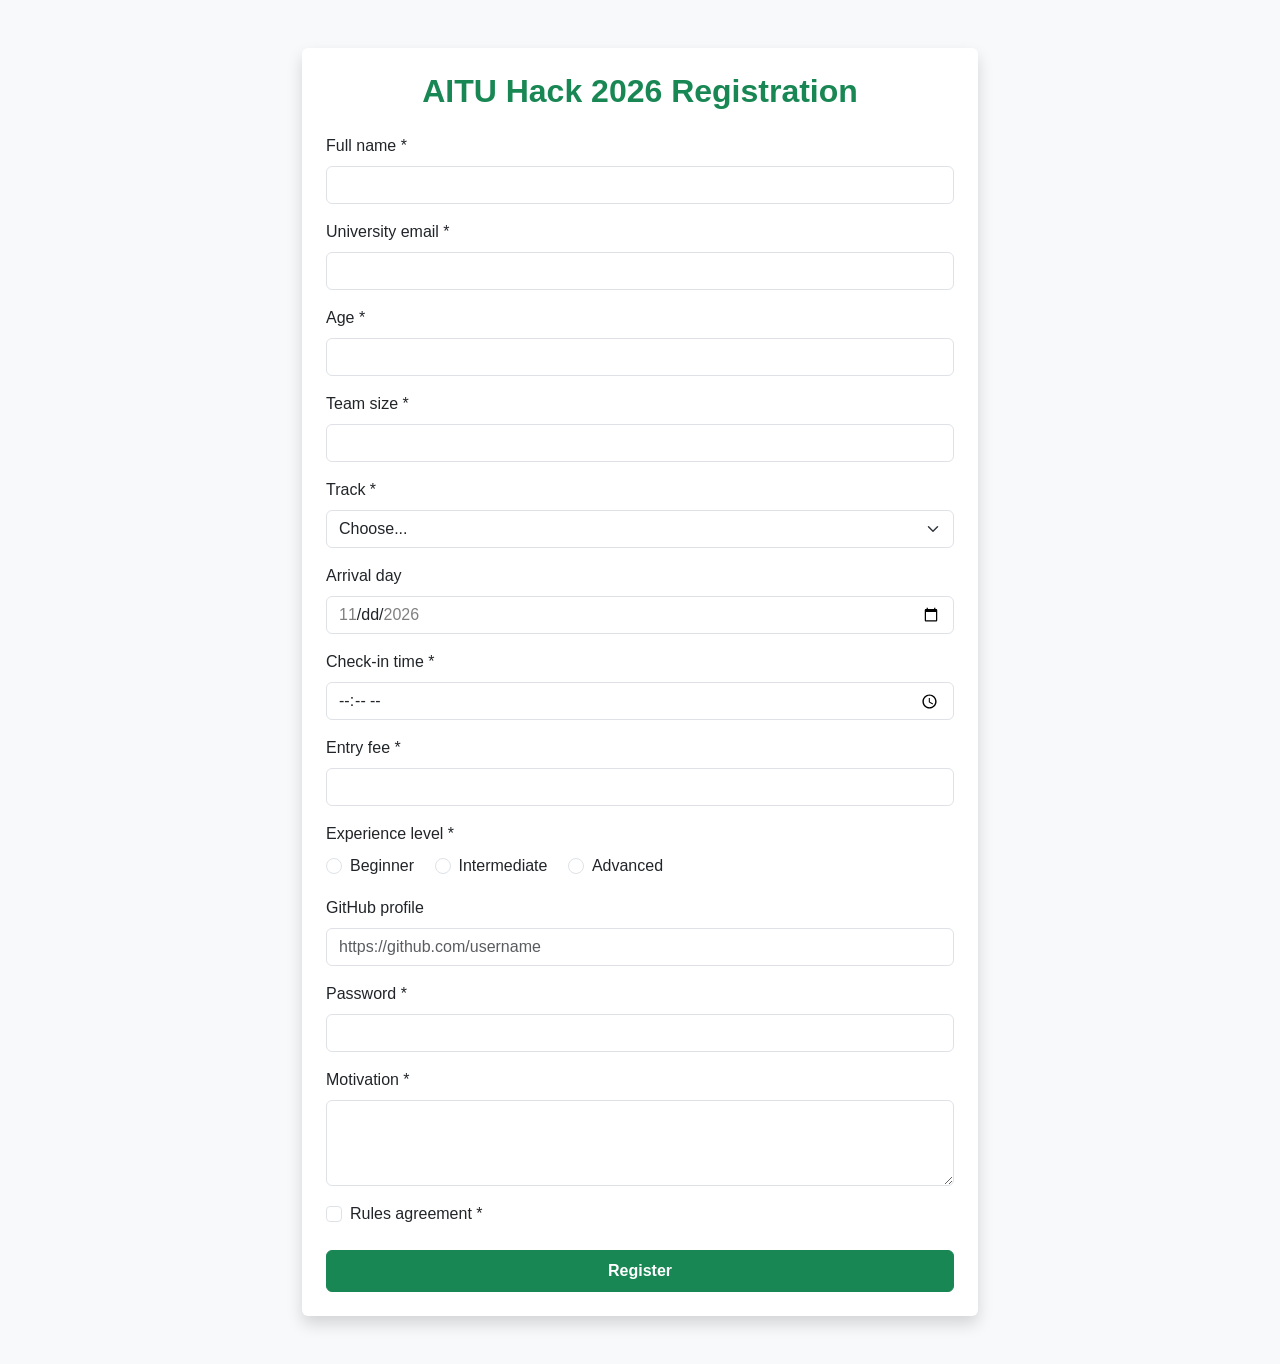
==== task2.html @ c435ef93 "2" ====
<!DOCTYPE html>
<html lang="en">
<head>
    <meta charset="UTF-8">
    <meta name="viewport" content="width=device-width, initial-scale=1.0">
    <title>AITU Hack 2026 Registration</title>
    <link href="https://cdn.jsdelivr.net/npm/bootstrap@5.3.3/dist/css/bootstrap.min.css" rel="stylesheet">
    <link rel="stylesheet" href="css/task1.css">
</head>
<body class="bg-light py-5">
    <div class="container" style="max-width: 700px;">
        <div class="card shadow border-0 p-4">
            <h2 class="fw-bold mb-4 text-center text-success">AITU Hack 2026 Registration</h2>
            
            <form class="needs-validation">
                <div class="mb-3">
                    <label for="fullname" class="form-label">Full name *</label>
                    <input type="text" class="form-control" id="fullname" minlength="2" maxlength="40" required>
                    <div class="invalid-feedback">Please enter a valid name (2 to 40 characters).</div>
                </div>

                <div class="mb-3">
                    <label for="email" class="form-label">University email *</label>
                    <input type="email" class="form-control" id="email" required>
                    <div class="invalid-feedback">Please enter a valid university email address.</div>
                </div>

                <div class="mb-3">
                    <label for="age" class="form-label">Age *</label>
                    <input type="number" class="form-control" id="age" min="16" max="30" step="1" required>
                    <div class="invalid-feedback">Age must be a whole number between 16 and 30.</div>
                </div>

                <div class="mb-3">
                    <label for="teamsize" class="form-label">Team size *</label>
                    <input type="number" class="form-control" id="teamsize" min="1" max="4" step="1" required>
                    <div class="invalid-feedback">Team size must be a whole number from 1 to 4.</div>
                </div>

                <div class="mb-3">
                    <label for="track" class="form-label">Track *</label>
                    <select class="form-select" id="track" required>
                        <option value="" disabled selected>Choose...</option>
                        <option value="Web">Web</option>
                        <option value="Mobile">Mobile</option>
                        <option value="AI">AI</option>
                        <option value="GameDev">GameDev</option>
                    </select>
                    <div class="invalid-feedback">Please select a valid track.</div>
                </div>

                <div class="mb-3">
                    <label for="arrival" class="form-label">Arrival day</label>
                    <input type="date" class="form-control" id="arrival" min="2026-11-20" max="2026-11-22">
                    <div class="invalid-feedback">Arrival day must be between 20-22 November 2026.</div>
                </div>

                <div class="mb-3">
                    <label for="checkin" class="form-label">Check-in time *</label>
                    <input type="time" class="form-control" id="checkin" min="09:00" max="18:00" step="1800" required>
                    <div class="invalid-feedback">Check-in time must be between 09:00 and 18:00 in 30-minute intervals.</div>
                </div>

                <div class="mb-3">
                    <label for="fee" class="form-label">Entry fee *</label>
                    <input type="number" class="form-control" id="fee" min="0" max="5000" step="500" required>
                    <div class="invalid-feedback">Fee must be between 0 and 5000 T in steps of 500.</div>
                </div>

                <div class="mb-3">
                    <label class="form-label d-block">Experience level *</label>
                    <div class="form-check form-check-inline">
                        <input class="form-check-input" type="radio" name="exp" id="exp1" value="Beginner" required>
                        <label class="form-check-label" for="exp1">Beginner</label>
                    </div>
                    <div class="form-check form-check-inline">
                        <input class="form-check-input" type="radio" name="exp" id="exp2" value="Intermediate">
                        <label class="form-check-label" for="exp2">Intermediate</label>
                    </div>
                    <div class="form-check form-check-inline">
                        <input class="form-check-input" type="radio" name="exp" id="exp3" value="Advanced">
                        <label class="form-check-label" for="exp3">Advanced</label>
                    </div>
                </div>

                <div class="mb-3">
                    <label for="github" class="form-label">GitHub profile</label>
                    <input type="url" class="form-control" id="github" placeholder="https://github.com/username">
                    <div class="invalid-feedback">Please enter a valid URL.</div>
                </div>

                <div class="mb-3">
                    <label for="password" class="form-label">Password *</label>
                    <input type="password" class="form-control" id="password" minlength="8" maxlength="20" required>
                    <div class="invalid-feedback">Password must be between 8 and 20 characters.</div>
                </div>

                <div class="mb-3">
                    <label for="motivation" class="form-label">Motivation *</label>
                    <textarea class="form-control" id="motivation" rows="3" minlength="50" maxlength="300" required></textarea>
                    <div class="invalid-feedback">Motivation must be between 50 and 300 characters.</div>
                </div>

                <div class="mb-4 form-check">
                    <input type="checkbox" class="form-check-input" id="rules" required>
                    <label class="form-check-label" for="rules">Rules agreement *</label>
                    <div class="invalid-feedback">You must agree before submitting.</div>
                </div>

                <button type="submit" class="btn btn-success w-100 py-2 fw-bold">Register</button>
            </form>
        </div>
    </div>
</body>
</html>
---- css/task1.css ----
body {
    font-family: 'Montserrat', sans-serif;
    background-color: #f4f7f6;
}

.custom-header {
    background-color: #0F6B5F;
}

.custom-card {
    border-radius: 1rem;
    box-shadow: 0 10px 30px rgba(15, 107, 95, 0.1);
}

.custom-pill-group {
    background-color: #e9ecef;
    border-radius: 50rem;
}

.custom-pill-group .btn-outline-success {
    border: none;
    color: #16302B;
}

.custom-pill-group .btn-check:checked + .btn-outline-success {
    background-color: #0F6B5F;
    color: #ffffff;
    border-radius: 50rem;
}

.btn-warning {
    background-color: #F2A93B;
    border-color: #F2A93B;
    transition: transform 0.2s ease, background-color 0.2s ease;
}

.btn-warning:hover {
    background-color: #e09833;
    border-color: #e09833;
    transform: translateY(-2px);
}

.input-group-text {
    background-color: #0F6B5F;
}
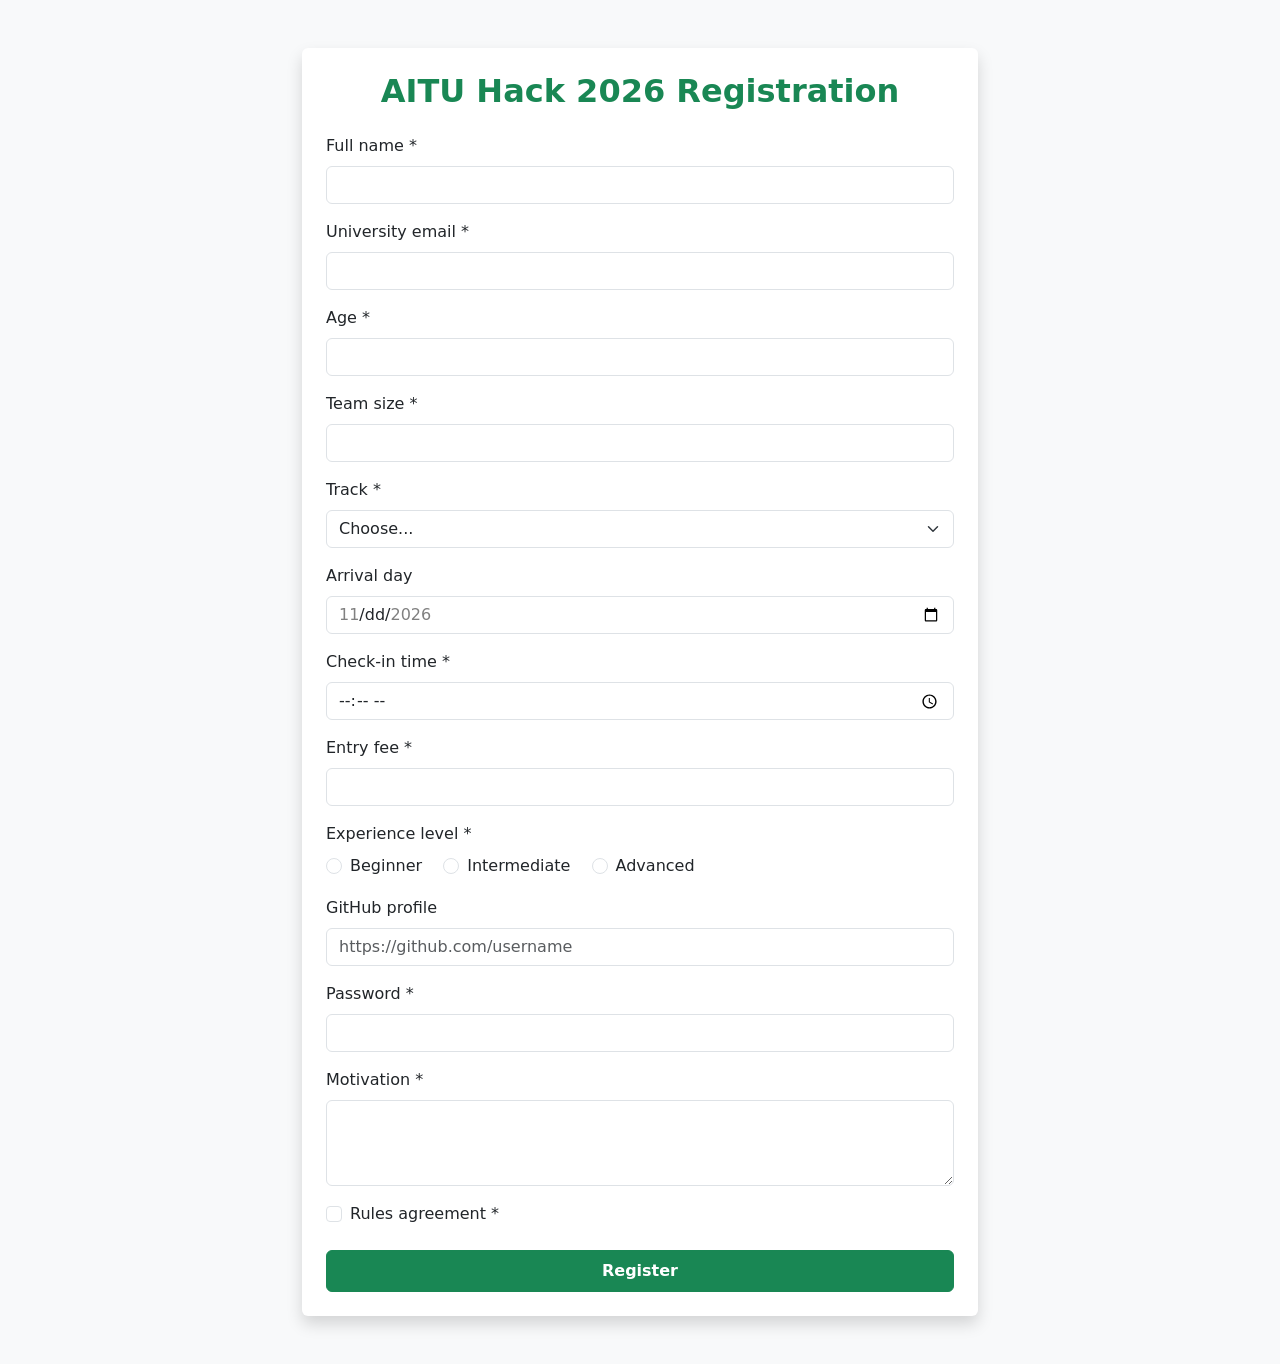
==== commit 10499b04: "f" ====
--- a/task2.html
+++ b/task2.html
@@ -5,14 +5,14 @@
     <meta name="viewport" content="width=device-width, initial-scale=1.0">
     <title>AITU Hack 2026 Registration</title>
     <link href="https://cdn.jsdelivr.net/npm/bootstrap@5.3.3/dist/css/bootstrap.min.css" rel="stylesheet">
-    <link rel="stylesheet" href="css/task1.css">
+    <link rel="stylesheet" href="css/task2.css">
 </head>
 <body class="bg-light py-5">
     <div class="container" style="max-width: 700px;">
         <div class="card shadow border-0 p-4">
             <h2 class="fw-bold mb-4 text-center text-success">AITU Hack 2026 Registration</h2>
             
-            <form class="needs-validation">
+            <form class="needs-validation" novalidate>
                 <div class="mb-3">
                     <label for="fullname" class="form-label">Full name *</label>
                     <input type="text" class="form-control" id="fullname" minlength="2" maxlength="40" required>
--- a/css/task2.css
+++ b/css/task2.css
@@ -0,0 +1,9 @@
+input:user-invalid ~ .invalid-feedback,
+select:user-invalid ~ .invalid-feedback,
+textarea:user-invalid ~ .invalid-feedback {
+    display: block;
+}
+
+input:user-valid {
+    border-color: #198754;
+}
